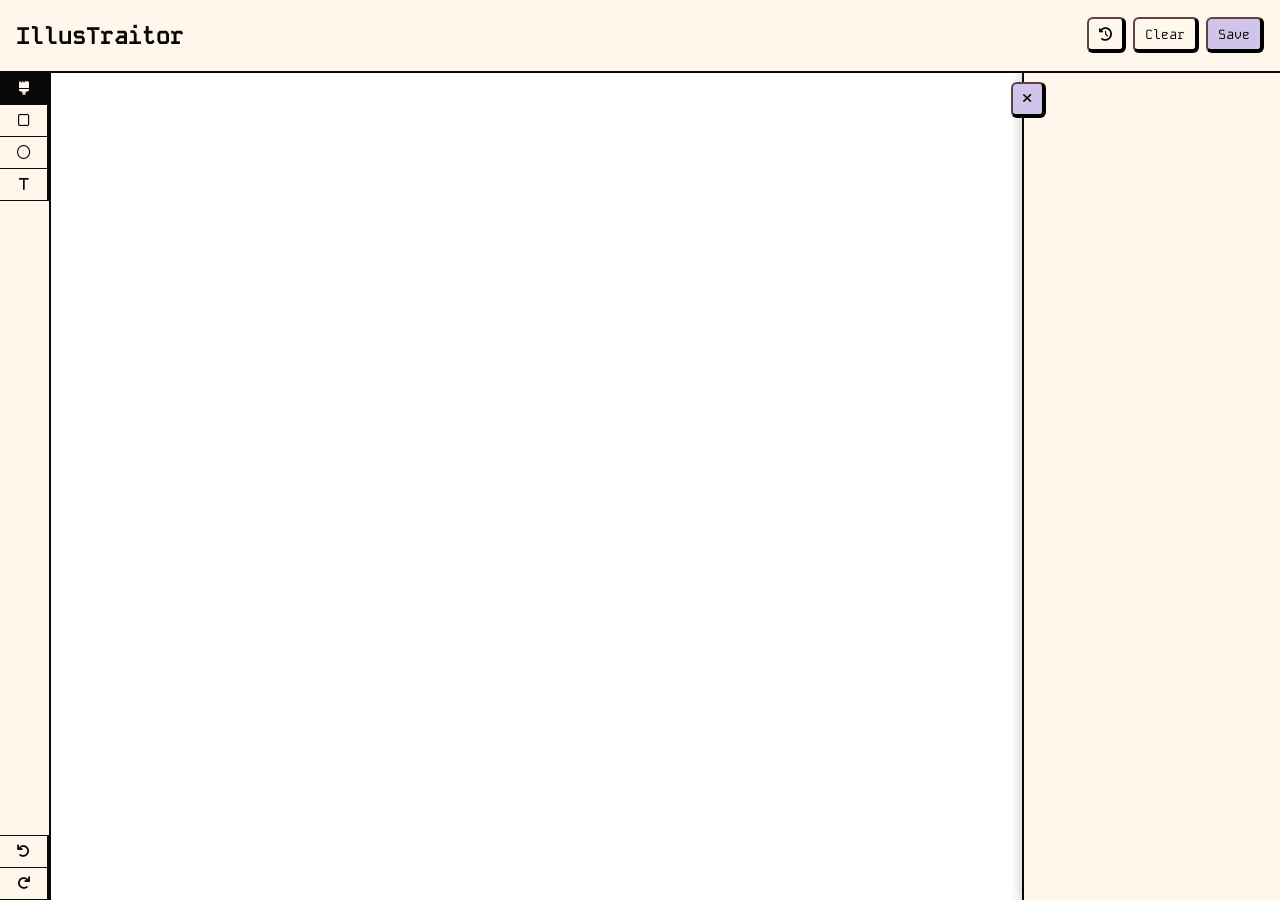
==== index.html @ b662e335 "fix canvas styling issue and import main.js" ====
<!doctype html>
<html lang="en">
  <head>
    <meta charset="UTF-8" />
    <meta name="viewport" content="width=device-width, initial-scale=1.0" />
    <title>IllusTraitor</title>

    <!-- Load Google Fonts -->
    <link rel="preconnect" href="https://fonts.googleapis.com" />
    <link rel="preconnect" href="https://fonts.gstatic.com" crossorigin />
    <link
      href="https://fonts.googleapis.com/css2?family=Kode+Mono:wght@400..700&display=swap"
      rel="stylesheet"
    />

    <!-- Load Font Awesome CDN -->
    <link
      rel="stylesheet"
      href="https://cdnjs.cloudflare.com/ajax/libs/font-awesome/6.0.0-beta3/css/all.min.css"
    />

    <!-- Load Local CSS Files -->
    <link rel="stylesheet" href="styles/base.css" />
    <link rel="stylesheet" href="styles/variables.css" />
    <link rel="stylesheet" href="styles/components.css" />
    <link rel="stylesheet" href="components/header/header.css" />
    <link rel="stylesheet" href="components/toolbar/toolbar.css" />
    <link rel="stylesheet" href="components/sidebar/sidebar.css" />
  </head>
  <body>
    <!-- Header -->
    <header>
      <h2>IllusTraitor</h2>
      <div class="actions">
        <button class="btn">
          <i class="fa-solid fa-clock-rotate-left"></i>
        </button>
        <button class="btn">Clear</button>
        <button class="btn btn-filled">Save</button>
      </div>
    </header>

    <!-- Main Area -->
    <div class="workspace">
      <!-- Left Toolbar -->
      <div class="toolbar">
        <button class="tool active" data-action="brush">
          <i class="fa-solid fa-brush"></i>
        </button>
        <button class="tool" data-action="square">
          <i class="fa-regular fa-square"></i>
        </button>
        <button class="tool" data-action="circle">
          <i class="fa-regular fa-circle"></i>
        </button>
        <button class="tool" data-action="text">
          <i class="fa-solid fa-t"></i>
        </button>
        <div class="spacer"></div>
        <button class="tool" data-action="undo">
          <i class="fa-solid fa-arrow-rotate-left"></i>
        </button>
        <button class="tool" data-action="redo">
          <i class="fa-solid fa-arrow-rotate-right"></i>
        </button>
      </div>

      <!-- Main Canvas -->
      <canvas class="canvas"></canvas>

      <!-- Floating Sidebar -->
      <div class="sidebar active">
        <button class="btn btn-filled" id="close">
          <i class="fa-solid fa-xmark"></i>
        </button>

        <!-- Dynamic Content -->
        <div class="content">
          <!--<div class="option">-->
          <!--<label>Fill:</label>-->
          <!--<input type="checkbox" id="fillToggle" />-->
          <!--</div>-->
          <!--<div class="option">-->
          <!--<label>Outline Color:</label>-->
          <!--<input type="color" id="outlineColor" />-->
          <!--</div>-->
          <!--<div class="option">-->
          <!--<label>Stroke Width: </label>-->
          <!--<input type="range" min="1" max="4" step="1" id="slider" />-->
          <!--<span class="tooltip" id="tooltip">50</span>-->
          <!--</div>-->
        </div>
      </div>
    </div>

    <script src="components/toolbar/toolbar.js"></script>
    <script src="components/sidebar/sidebar.js"></script>
    <script type="module" src="js/main.js"></script>
  </body>
</html>
---- styles/base.css ----
html,
body {
  height: 100vh;
}

body {
  background: var(--background);
  color: var(--on-background);
  font-family: var(--font-stack);
  padding: 0;
  margin: 0;
  display: flex;
  flex-direction: column;
}

.workspace {
  display: flex;
  flex: 1;
  overflow: hidden;
  position: relative;
}

.canvas {
  width: 96vw;
  background: #ffffff;
  flex: 1;
}
---- styles/variables.css ----
:root {
  --background: rgb(255, 246, 236);
  --on-background: rgb(10, 7, 7);
  --font-stack: "Kode Mono", monospace;
  --primary: rgb(209, 196, 233);
  --on-primary: rgb(10, 7, 7);
  --secondary: hsl(203, 32%, 51%);
  --on-secondary: rgb(209, 196, 233);
  --outline: rgb(10, 7, 7);
}
---- styles/components.css ----
.btn {
  background-color: var(--background);
  color: var(--on-background);
  font-family: var(--font-stack);

  /* Border Styling */
  border-radius: 6px;
  border-width: 2px 4px 4px 2px;
  border-color: var(--outline);

  padding: 0 0.8vw;
  height: 4vh;
  cursor: pointer;

  /* Centering the content/icon */
  display: inline-flex;
  align-items: center;
  justify-content: center;

  /* Animation */
  transition: transform 0.1s ease;
}

.btn:hover {
  transform: scale(1.06);
}

.btn:active {
  border-width: 4px 2px 2px 4px;
}

.btn-filled {
  background-color: var(--primary);
  color: var(--on-primary);
  border-color: var(--outline);
}

input {
  border: solid var(--outline);
  border-radius: 3px;
  border-width: 1.5px 2.75px 2.75px 1.5px;
}

input:active {
  border-width: 2.75px 1.5px 1.5px 2.75px;
}

input[type="checkbox"] {
  appearance: none;
  position: relative;
  width: 1em;
  height: 1em;
  padding: 6px;

  /* Taking the box to the text baseline */
  vertical-align: -4px;
}

input[type="checkbox"]::before {
  content: "✔";
  position: absolute;
  right: -1px;
  top: -0.3em;
  visibility: hidden;
}

input[type="checkbox"]:checked::before {
  visibility: visible;
}

input[type="color"] {
  inline-size: 2em; /* Sets the width */
  block-size: 2em; /* Sets the height */
}

input[type="range"] {
  accent-color: var(--secondary);
}
---- components/header/header.css ----
header {
  display: flex;
  align-items: center;
  justify-content: space-between;
  border-bottom: 0.15rem solid;
  padding: 0 1rem 0 1rem;
}

header > .actions {
  display: flex;
  align-items: center;
  gap: 0.5vw;
}
---- components/toolbar/toolbar.css ----
.toolbar {
  display: flex;
  flex-direction: column;
  width: 4vw;
  border: none;
  border-right: 2px solid var(--outline);
}

.tool {
  --foreground: var(--on-background);

  background-color: var(--background);
  color: var(--on-background);
  border: solid var(--outline);
  border-width: 0 2px 1px 0;
  padding: 8px 8px;
  cursor: pointer;

  /* Animation */
  transition: transform 0.2s ease;
}

.tool:hover {
  transform: scale(1.05);
  border-width: 1px 3px 2px 0;
}

.tool:active {
  border-width: 3px 2px 1px 3px;
}

.tool.active {
  --foreground: var(--background);

  background-color: var(--on-background);
  color: var(--background);
}

.spacer {
  flex-grow: 1;
  border-bottom: 1px solid var(--outline);
}
---- components/sidebar/sidebar.css ----
.sidebar {
  position: absolute;
  right: 0;
  height: 100%;
  width: 20vw;

  border: none;
  border-left: 2px solid var(--outline);
  box-shadow: -2px 0 10px rgba(0, 0, 0, 0.2);

  background: var(--background);

  opacity: 0;
  transform: translateX(100%);
  pointer-events: none;
  transition: all 0.3s ease;
}

.sidebar.active {
  transform: translateX(0);
  opacity: 1;
  pointer-events: auto;
}

.sidebar #close {
  position: relative;
  right: 1vw;
  top: 1vh;
}

.sidebar .content {
  margin: 2vh 1vw;
  display: flex;
  flex-direction: column;
  gap: 1rem;
}

.option {
  display: inline-flex;
  justify-content: start;
  gap: 0.5em;
}

.tooltip {
  position: relative;
  background: var(--primary);
  color: var(--on-primary);
  padding: 4px 8px;
  font-size: 0.8em;
  border-radius: 4px;
}
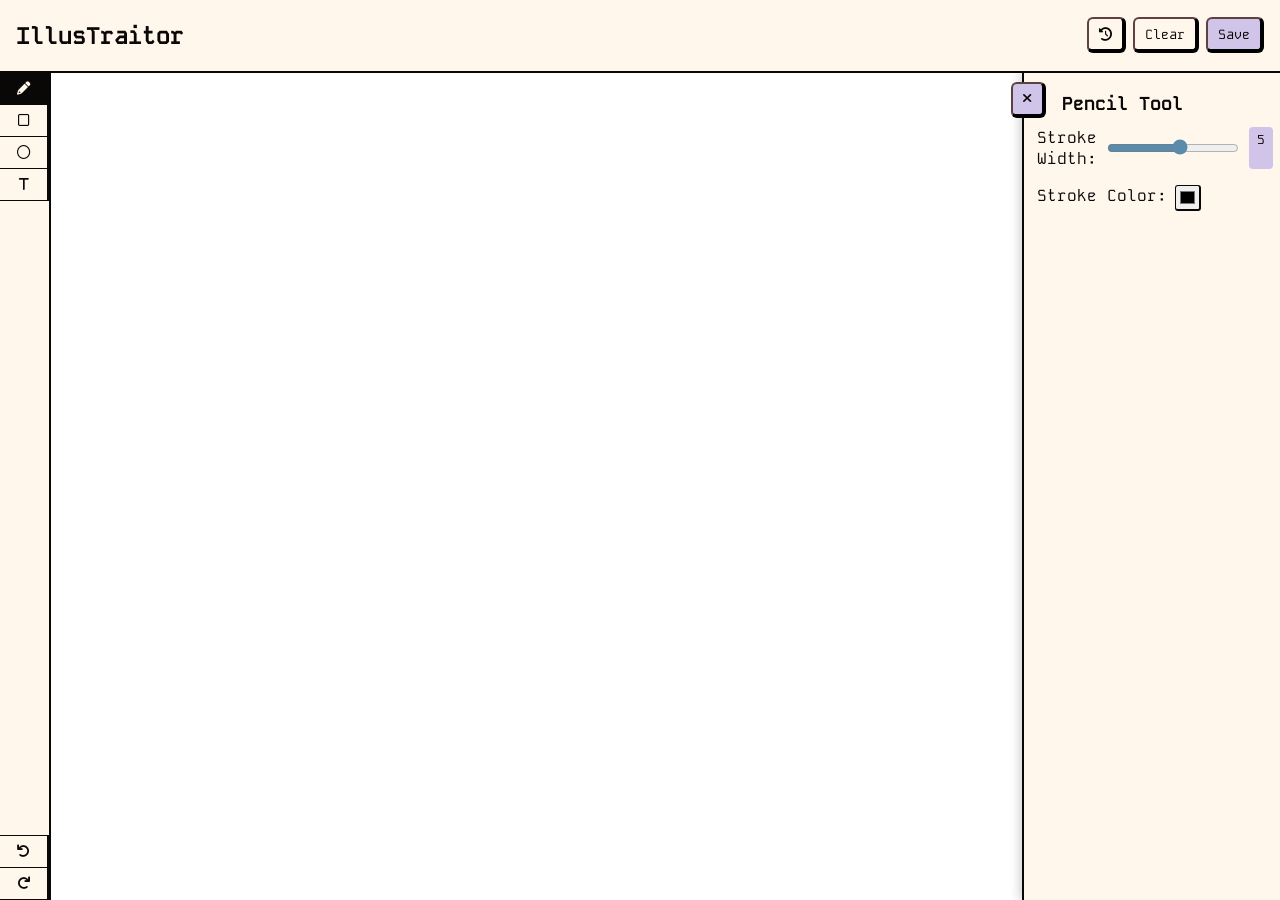
==== commit 0404d81d: "centralise event registration and handling" ====
--- a/index.html
+++ b/index.html
@@ -44,8 +44,8 @@
     <div class="workspace">
       <!-- Left Toolbar -->
       <div class="toolbar">
-        <button class="tool active" data-action="brush">
-          <i class="fa-solid fa-brush"></i>
+        <button class="tool active" data-action="pencil">
+          <i class="fa-solid fa-pencil"></i>
         </button>
         <button class="tool" data-action="square">
           <i class="fa-regular fa-square"></i>
@@ -93,7 +93,6 @@
       </div>
     </div>
 
-    <script src="components/toolbar/toolbar.js"></script>
     <script src="components/sidebar/sidebar.js"></script>
     <script type="module" src="js/main.js"></script>
   </body>
--- a/components/sidebar/sidebar.css
+++ b/components/sidebar/sidebar.css
@@ -35,6 +35,12 @@
   gap: 1rem;
 }
 
+.sidebar .content h3 {
+  position: absolute;
+  top: 0;
+  left: 3vw;
+}
+
 .option {
   display: inline-flex;
   justify-content: start;
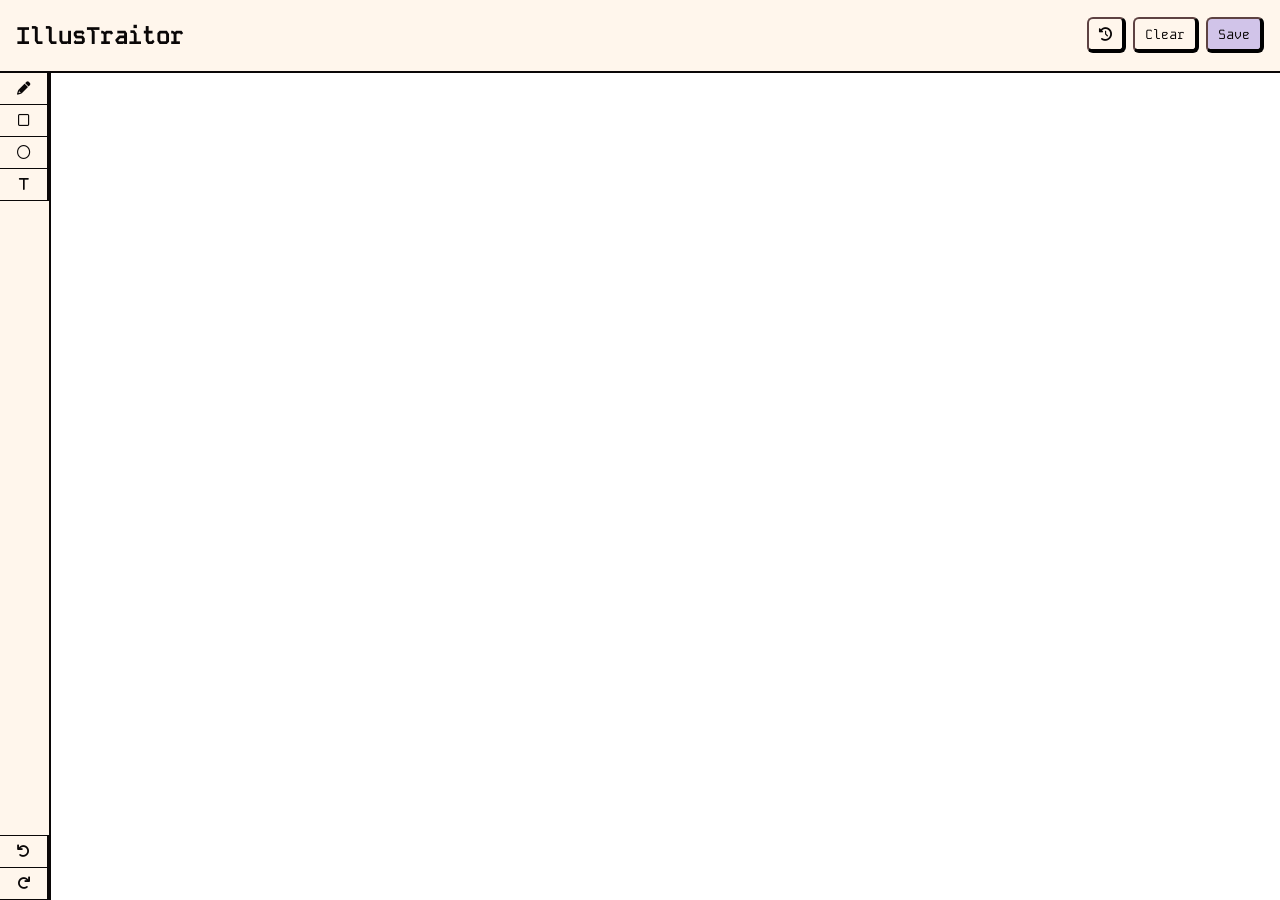
==== commit 0bcf26f9: "Merge pull request #4 from AdityaTaggar05/tools Add functionality of tools and state management" ====
--- a/index.html
+++ b/index.html
@@ -35,7 +35,7 @@
         <button class="btn">
           <i class="fa-solid fa-clock-rotate-left"></i>
         </button>
-        <button class="btn">Clear</button>
+        <button class="btn" id="clear-btn">Clear</button>
         <button class="btn btn-filled">Save</button>
       </div>
     </header>
@@ -44,10 +44,10 @@
     <div class="workspace">
       <!-- Left Toolbar -->
       <div class="toolbar">
-        <button class="tool active" data-action="pencil">
+        <button class="tool" data-action="pencil">
           <i class="fa-solid fa-pencil"></i>
         </button>
-        <button class="tool" data-action="square">
+        <button class="tool" data-action="rectangle">
           <i class="fa-regular fa-square"></i>
         </button>
         <button class="tool" data-action="circle">
@@ -69,27 +69,13 @@
       <canvas class="canvas"></canvas>
 
       <!-- Floating Sidebar -->
-      <div class="sidebar active">
+      <div class="sidebar">
         <button class="btn btn-filled" id="close">
           <i class="fa-solid fa-xmark"></i>
         </button>
 
         <!-- Dynamic Content -->
-        <div class="content">
-          <!--<div class="option">-->
-          <!--<label>Fill:</label>-->
-          <!--<input type="checkbox" id="fillToggle" />-->
-          <!--</div>-->
-          <!--<div class="option">-->
-          <!--<label>Outline Color:</label>-->
-          <!--<input type="color" id="outlineColor" />-->
-          <!--</div>-->
-          <!--<div class="option">-->
-          <!--<label>Stroke Width: </label>-->
-          <!--<input type="range" min="1" max="4" step="1" id="slider" />-->
-          <!--<span class="tooltip" id="tooltip">50</span>-->
-          <!--</div>-->
-        </div>
+        <div class="content"></div>
       </div>
     </div>
 
--- a/components/sidebar/sidebar.css
+++ b/components/sidebar/sidebar.css
@@ -54,4 +54,5 @@
   padding: 4px 8px;
   font-size: 0.8em;
   border-radius: 4px;
+  border: 1.5px solid var(--outline);
 }
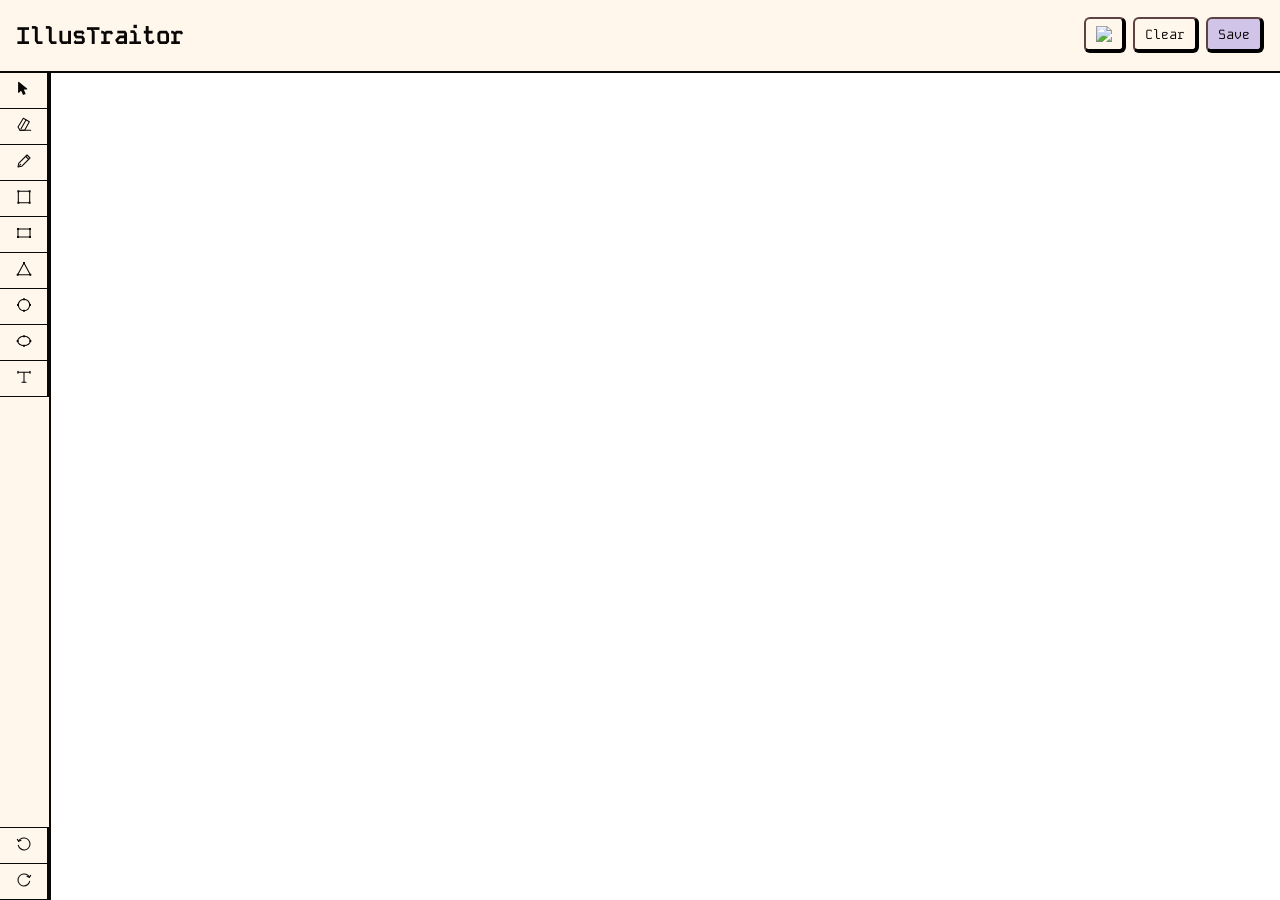
==== commit 673ffb5f: "[ui] add svg and buttons for all upcoming tools" ====
--- a/index.html
+++ b/index.html
@@ -11,12 +11,6 @@
     <link
       href="https://fonts.googleapis.com/css2?family=Kode+Mono:wght@400..700&display=swap"
       rel="stylesheet"
-    />
-
-    <!-- Load Font Awesome CDN -->
-    <link
-      rel="stylesheet"
-      href="https://cdnjs.cloudflare.com/ajax/libs/font-awesome/6.0.0-beta3/css/all.min.css"
     />
 
     <!-- Load Local CSS Files -->
@@ -33,7 +27,12 @@
       <h2>IllusTraitor</h2>
       <div class="actions">
         <button class="btn">
-          <i class="fa-solid fa-clock-rotate-left"></i>
+          <img
+            src="./assets/history.svg"
+            alt="History"
+            width="16"
+            height="16"
+          />
         </button>
         <button class="btn" id="clear-btn">Clear</button>
         <button class="btn btn-filled">Save</button>
@@ -44,24 +43,382 @@
     <div class="workspace">
       <!-- Left Toolbar -->
       <div class="toolbar">
+        <!-- Select Tool -->
+        <button class="tool" data-action="select">
+          <svg
+            xmlns="http://www.w3.org/2000/svg"
+            width="16"
+            height="16"
+            viewBox="0 0 24 24"
+            fill="none"
+            stroke="currentColor"
+            stroke-width="1.6"
+            stroke-linecap="round"
+            stroke-linejoin="round"
+          >
+            <path
+              d="M4 2L4 17L8 13L11 20L13.5 19L10.5 12L16 12Z"
+              fill="currentColor"
+              stroke="none"
+            />
+            <path d="M4 2L4 17L8 13L11 20L13.5 19L10.5 12L16 12Z" />
+          </svg>
+        </button>
+
+        <!-- Eraser Tool -->
+        <button class="tool" data-action="eraser">
+          <svg
+            xmlns="http://www.w3.org/2000/svg"
+            width="16"
+            height="16"
+            viewBox="0 0 24 24"
+            fill="none"
+            stroke="currentColor"
+            stroke-width="1.6"
+            stroke-linecap="round"
+            stroke-linejoin="round"
+          >
+            <path d="M20 7L13 20H6L3 15L11 2Z" />
+            <line x1="7.5" y1="17.5" x2="15" y2="4.5" />
+            <line x1="6" y1="20" x2="22" y2="20" />
+          </svg>
+        </button>
+
+        <!-- Pencil Tool -->
         <button class="tool" data-action="pencil">
-          <i class="fa-solid fa-pencil"></i>
-        </button>
+          <svg
+            xmlns="http://www.w3.org/2000/svg"
+            width="16"
+            height="16"
+            viewBox="0 0 24 24"
+            fill="none"
+            stroke="currentColor"
+            stroke-width="1.6"
+            stroke-linecap="round"
+            stroke-linejoin="round"
+          >
+            <path d="M16.5 3L21 7.5L8.5 20L3 21L4 15.5Z" />
+            <line x1="14.5" y1="5" x2="19" y2="9.5" />
+            <line x1="5.5" y1="18.5" x2="7" y2="17" />
+          </svg>
+        </button>
+
+        <!-- Square Tool -->
+        <button class="tool" data-action="square">
+          <svg
+            xmlns="http://www.w3.org/2000/svg"
+            width="16"
+            height="16"
+            viewBox="0 0 24 24"
+            fill="none"
+            stroke="currentColor"
+            stroke-width="1.6"
+            stroke-linecap="round"
+            stroke-linejoin="round"
+          >
+            <rect x="3.5" y="3.5" width="17" height="17" rx="1" />
+            <rect
+              x="2"
+              y="2"
+              width="3"
+              height="3"
+              rx="0.5"
+              fill="currentColor"
+              stroke="none"
+            />
+            <rect
+              x="19"
+              y="2"
+              width="3"
+              height="3"
+              rx="0.5"
+              fill="currentColor"
+              stroke="none"
+            />
+            <rect
+              x="2"
+              y="19"
+              width="3"
+              height="3"
+              rx="0.5"
+              fill="currentColor"
+              stroke="none"
+            />
+            <rect
+              x="19"
+              y="19"
+              width="3"
+              height="3"
+              rx="0.5"
+              fill="currentColor"
+              stroke="none"
+            />
+          </svg>
+        </button>
+
+        <!-- Rectangle Tool -->
         <button class="tool" data-action="rectangle">
-          <i class="fa-regular fa-square"></i>
-        </button>
+          <svg
+            xmlns="http://www.w3.org/2000/svg"
+            width="16"
+            height="16"
+            viewBox="0 0 24 24"
+            fill="none"
+            stroke="currentColor"
+            stroke-width="1.6"
+            stroke-linecap="round"
+            stroke-linejoin="round"
+          >
+            <rect x="3" y="6" width="18" height="12" rx="1" />
+            <rect
+              x="1.5"
+              y="4.5"
+              width="3"
+              height="3"
+              rx="0.5"
+              fill="currentColor"
+              stroke="none"
+            />
+            <rect
+              x="19.5"
+              y="4.5"
+              width="3"
+              height="3"
+              rx="0.5"
+              fill="currentColor"
+              stroke="none"
+            />
+            <rect
+              x="1.5"
+              y="16.5"
+              width="3"
+              height="3"
+              rx="0.5"
+              fill="currentColor"
+              stroke="none"
+            />
+            <rect
+              x="19.5"
+              y="16.5"
+              width="3"
+              height="3"
+              rx="0.5"
+              fill="currentColor"
+              stroke="none"
+            />
+          </svg>
+        </button>
+
+        <!-- Triangle Tool -->
+        <button class="tool" data-action="triangle">
+          <svg
+            xmlns="http://www.w3.org/2000/svg"
+            width="16"
+            height="16"
+            viewBox="0 0 24 24"
+            fill="none"
+            stroke="currentColor"
+            stroke-width="1.6"
+            stroke-linecap="round"
+            stroke-linejoin="round"
+          >
+            <polygon points="12,3 21.5,20.5 2.5,20.5" />
+            <rect
+              x="10.5"
+              y="1.5"
+              width="3"
+              height="3"
+              rx="0.5"
+              fill="currentColor"
+              stroke="none"
+            />
+            <rect
+              x="20"
+              y="19"
+              width="3"
+              height="3"
+              rx="0.5"
+              fill="currentColor"
+              stroke="none"
+            />
+            <rect
+              x="1"
+              y="19"
+              width="3"
+              height="3"
+              rx="0.5"
+              fill="currentColor"
+              stroke="none"
+            />
+          </svg>
+        </button>
+
+        <!-- Circle Tool -->
         <button class="tool" data-action="circle">
-          <i class="fa-regular fa-circle"></i>
-        </button>
+          <svg
+            xmlns="http://www.w3.org/2000/svg"
+            width="16"
+            height="16"
+            viewBox="0 0 24 24"
+            fill="none"
+            stroke="currentColor"
+            stroke-width="1.6"
+            stroke-linecap="round"
+            stroke-linejoin="round"
+          >
+            <circle cx="12" cy="12" r="8.5" />
+            <rect
+              x="10.5"
+              y="2"
+              width="3"
+              height="3"
+              rx="0.5"
+              fill="currentColor"
+              stroke="none"
+            />
+            <rect
+              x="10.5"
+              y="19"
+              width="3"
+              height="3"
+              rx="0.5"
+              fill="currentColor"
+              stroke="none"
+            />
+            <rect
+              x="1.5"
+              y="10.5"
+              width="3"
+              height="3"
+              rx="0.5"
+              fill="currentColor"
+              stroke="none"
+            />
+            <rect
+              x="19.5"
+              y="10.5"
+              width="3"
+              height="3"
+              rx="0.5"
+              fill="currentColor"
+              stroke="none"
+            />
+          </svg>
+        </button>
+
+        <!-- Ellipse Tool -->
+        <button class="tool" data-action="ellipse">
+          <svg
+            xmlns="http://www.w3.org/2000/svg"
+            width="16"
+            height="16"
+            viewBox="0 0 24 24"
+            fill="none"
+            stroke="currentColor"
+            stroke-width="1.6"
+            stroke-linecap="round"
+            stroke-linejoin="round"
+          >
+            <ellipse cx="12" cy="12" rx="9.5" ry="7" />
+            <rect
+              x="10.5"
+              y="3.5"
+              width="3"
+              height="3"
+              rx="0.5"
+              fill="currentColor"
+              stroke="none"
+            />
+            <rect
+              x="10.5"
+              y="17.5"
+              width="3"
+              height="3"
+              rx="0.5"
+              fill="currentColor"
+              stroke="none"
+            />
+            <rect
+              x="1"
+              y="10.5"
+              width="3"
+              height="3"
+              rx="0.5"
+              fill="currentColor"
+              stroke="none"
+            />
+            <rect
+              x="20"
+              y="10.5"
+              width="3"
+              height="3"
+              rx="0.5"
+              fill="currentColor"
+              stroke="none"
+            />
+          </svg>
+        </button>
+
+        <!-- Text Tool -->
         <button class="tool" data-action="text">
-          <i class="fa-solid fa-t"></i>
+          <svg
+            xmlns="http://www.w3.org/2000/svg"
+            width="16"
+            height="16"
+            viewBox="0 0 24 24"
+            fill="none"
+            stroke="currentColor"
+            stroke-width="1.6"
+            stroke-linecap="round"
+            stroke-linejoin="round"
+          >
+            <line x1="3" y1="5" x2="21" y2="5" />
+            <line x1="3" y1="3.5" x2="3" y2="6.5" />
+            <line x1="21" y1="3.5" x2="21" y2="6.5" />
+            <line x1="12" y1="5" x2="12" y2="20" />
+            <line x1="9" y1="20" x2="15" y2="20" />
+          </svg>
         </button>
         <div class="spacer"></div>
+
+        <!-- Undo -->
         <button class="tool" data-action="undo">
-          <i class="fa-solid fa-arrow-rotate-left"></i>
-        </button>
+          <svg
+            xmlns="http://www.w3.org/2000/svg"
+            width="16"
+            height="16"
+            viewBox="0 0 24 24"
+            fill="none"
+            stroke="currentColor"
+            stroke-width="1.6"
+            stroke-linecap="round"
+            stroke-linejoin="round"
+          >
+            <path
+              d="M4 8C5.5 4.5 9 2.5 13 3C17.5 3.5 21 7.5 21 12C21 16.5 17.5 20.5 13 21C8.5 21.5 4.5 18 3.5 14"
+            />
+            <polyline points="2,5 4,8 7.5,6.5" />
+          </svg>
+        </button>
+
+        <!-- Redo -->
         <button class="tool" data-action="redo">
-          <i class="fa-solid fa-arrow-rotate-right"></i>
+          <svg
+            xmlns="http://www.w3.org/2000/svg"
+            width="16"
+            height="16"
+            viewBox="0 0 24 24"
+            fill="none"
+            stroke="currentColor"
+            stroke-width="1.6"
+            stroke-linecap="round"
+            stroke-linejoin="round"
+          >
+            <path
+              d="M20 8C18.5 4.5 15 2.5 11 3C6.5 3.5 3 7.5 3 12C3 16.5 6.5 20.5 11 21C15.5 21.5 19.5 18 20.5 14"
+            />
+            <polyline points="22,5 20,8 16.5,6.5" />
+          </svg>
         </button>
       </div>
 
@@ -71,7 +428,20 @@
       <!-- Floating Sidebar -->
       <div class="sidebar">
         <button class="btn btn-filled" id="close">
-          <i class="fa-solid fa-xmark"></i>
+          <svg
+            xmlns="http://www.w3.org/2000/svg"
+            width="16"
+            height="16"
+            viewBox="0 0 24 24"
+            fill="none"
+            stroke="currentColor"
+            stroke-width="1.6"
+            stroke-linecap="round"
+            stroke-linejoin="round"
+          >
+            <line x1="5" y1="5" x2="19" y2="19" />
+            <line x1="19" y1="5" x2="5" y2="19" />
+          </svg>
         </button>
 
         <!-- Dynamic Content -->
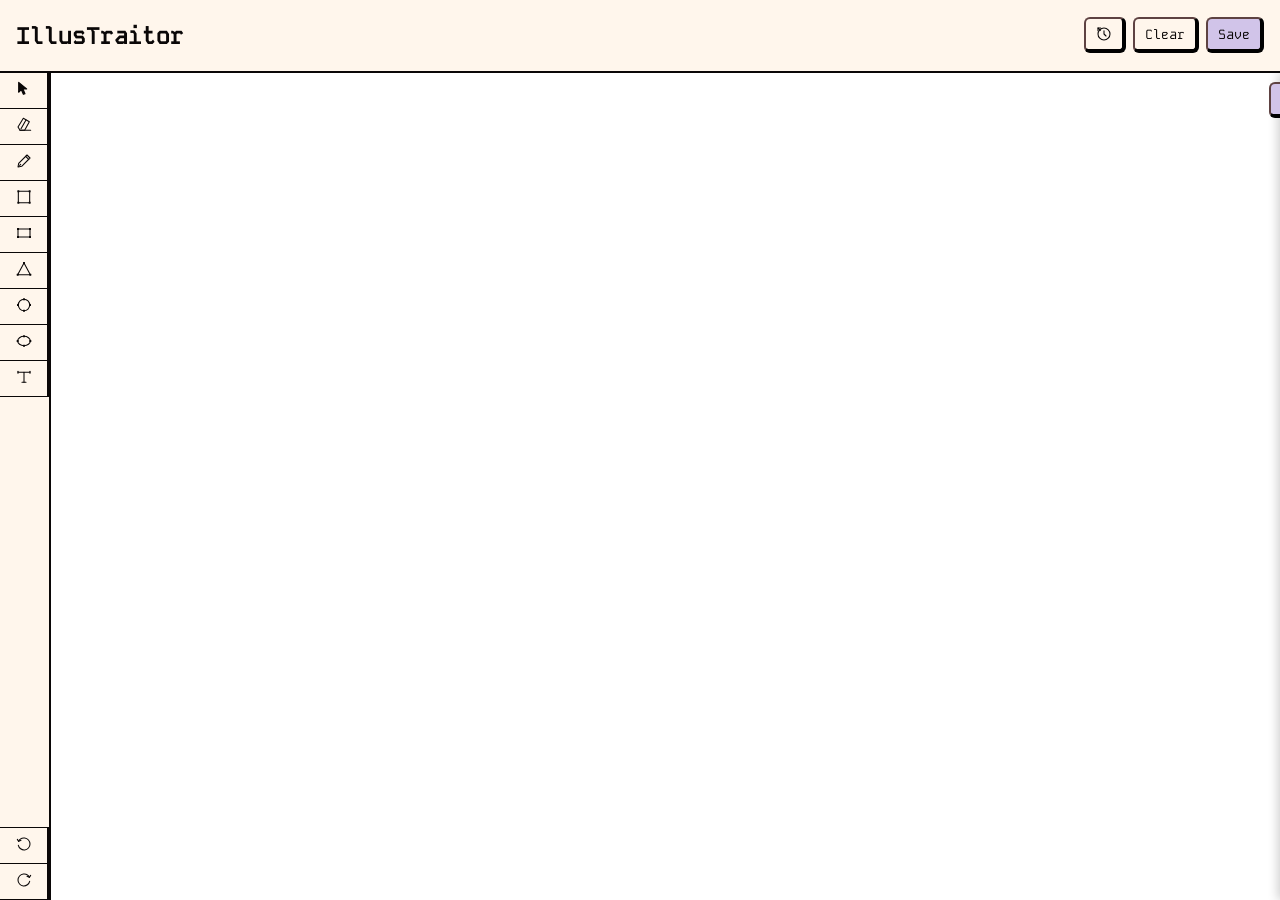
==== commit 8ef6165f: "[ui] update svg and change close sidebar button to toggle sidebar button" ====
--- a/index.html
+++ b/index.html
@@ -27,12 +27,22 @@
       <h2>IllusTraitor</h2>
       <div class="actions">
         <button class="btn">
-          <img
-            src="./assets/history.svg"
-            alt="History"
-            width="16"
-            height="16"
-          />
+          <svg
+            xmlns="http://www.w3.org/2000/svg"
+            viewBox="0 0 24 24"
+            height="16"
+            width="16"
+            fill="none"
+            stroke="currentColor"
+            stroke-width="1.6"
+            stroke-linecap="round"
+            stroke-linejoin="round"
+          >
+            <circle cx="12" cy="12" r="9" />
+            <polyline points="12,7 12,12 15,15" />
+            <polyline points="3,3 6.5,6.5" />
+            <polyline points="3,7 3,3 7,3" />
+          </svg>
         </button>
         <button class="btn" id="clear-btn">Clear</button>
         <button class="btn btn-filled">Save</button>
@@ -430,17 +440,17 @@
         <button class="btn btn-filled" id="close">
           <svg
             xmlns="http://www.w3.org/2000/svg"
-            width="16"
-            height="16"
-            viewBox="0 0 24 24"
-            fill="none"
-            stroke="currentColor"
-            stroke-width="1.6"
-            stroke-linecap="round"
-            stroke-linejoin="round"
-          >
-            <line x1="5" y1="5" x2="19" y2="19" />
-            <line x1="19" y1="5" x2="5" y2="19" />
+            viewBox="0 0 24 24"
+            height="16"
+            width="16"
+            fill="none"
+            stroke="currentColor"
+            stroke-width="1.6"
+            stroke-linecap="round"
+          >
+            <line x1="3" y1="6" x2="21" y2="6" />
+            <line x1="3" y1="12" x2="21" y2="12" />
+            <line x1="3" y1="18" x2="21" y2="18" />
           </svg>
         </button>
 
--- a/components/sidebar/sidebar.css
+++ b/components/sidebar/sidebar.css
@@ -10,15 +10,12 @@
 
   background: var(--background);
 
-  opacity: 0;
   transform: translateX(100%);
-  pointer-events: none;
-  transition: all 0.3s ease;
+  transition: transform 0.3s ease;
 }
 
 .sidebar.active {
   transform: translateX(0);
-  opacity: 1;
   pointer-events: auto;
 }
 
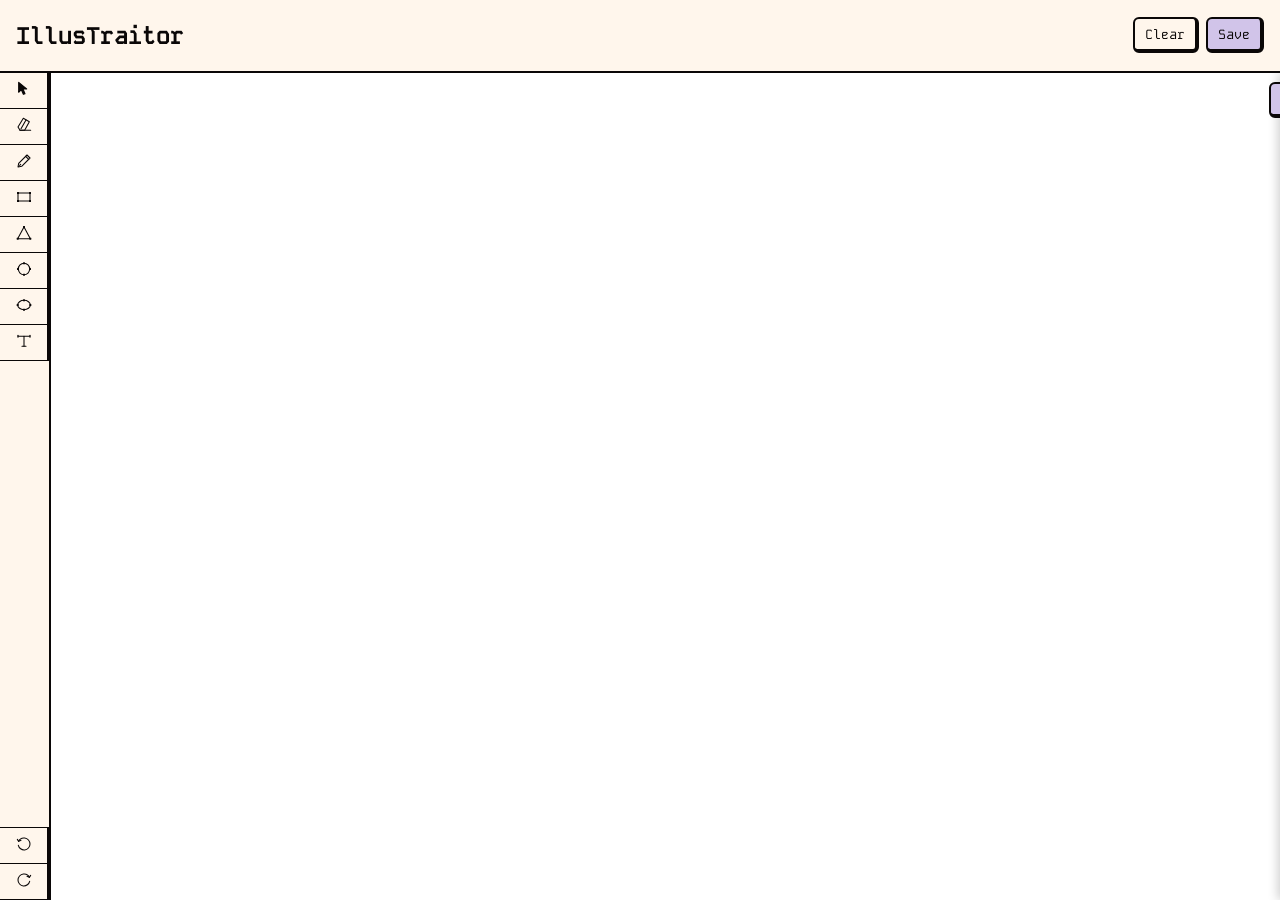
==== commit 272cd53e: "Merge pull request #8 from AdityaTaggar05/tools Add selection tool and saving of canvas as image" ====
--- a/index.html
+++ b/index.html
@@ -26,26 +26,8 @@
     <header>
       <h2>IllusTraitor</h2>
       <div class="actions">
-        <button class="btn">
-          <svg
-            xmlns="http://www.w3.org/2000/svg"
-            viewBox="0 0 24 24"
-            height="16"
-            width="16"
-            fill="none"
-            stroke="currentColor"
-            stroke-width="1.6"
-            stroke-linecap="round"
-            stroke-linejoin="round"
-          >
-            <circle cx="12" cy="12" r="9" />
-            <polyline points="12,7 12,12 15,15" />
-            <polyline points="3,3 6.5,6.5" />
-            <polyline points="3,7 3,3 7,3" />
-          </svg>
-        </button>
         <button class="btn" id="clear-btn">Clear</button>
-        <button class="btn btn-filled">Save</button>
+        <button class="btn btn-filled" id="save-btn">Save</button>
       </div>
     </header>
 
@@ -113,59 +95,6 @@
           </svg>
         </button>
 
-        <!-- Square Tool -->
-        <button class="tool" data-action="square">
-          <svg
-            xmlns="http://www.w3.org/2000/svg"
-            width="16"
-            height="16"
-            viewBox="0 0 24 24"
-            fill="none"
-            stroke="currentColor"
-            stroke-width="1.6"
-            stroke-linecap="round"
-            stroke-linejoin="round"
-          >
-            <rect x="3.5" y="3.5" width="17" height="17" rx="1" />
-            <rect
-              x="2"
-              y="2"
-              width="3"
-              height="3"
-              rx="0.5"
-              fill="currentColor"
-              stroke="none"
-            />
-            <rect
-              x="19"
-              y="2"
-              width="3"
-              height="3"
-              rx="0.5"
-              fill="currentColor"
-              stroke="none"
-            />
-            <rect
-              x="2"
-              y="19"
-              width="3"
-              height="3"
-              rx="0.5"
-              fill="currentColor"
-              stroke="none"
-            />
-            <rect
-              x="19"
-              y="19"
-              width="3"
-              height="3"
-              rx="0.5"
-              fill="currentColor"
-              stroke="none"
-            />
-          </svg>
-        </button>
-
         <!-- Rectangle Tool -->
         <button class="tool" data-action="rectangle">
           <svg
@@ -456,6 +385,52 @@
 
         <!-- Dynamic Content -->
         <div class="content"></div>
+
+        <!-- Theme Toggle -->
+        <div class="theme-toggle">
+          <span class="theme-mode active">
+            <svg
+              xmlns="http://www.w3.org/2000/svg"
+              width="16"
+              height="16"
+              viewBox="0 0 24 24"
+              fill="none"
+              stroke="currentColor"
+              stroke-linecap="round"
+              stroke-linejoin="round"
+            >
+              <path
+                d="M21 12.8A9 9 0 1 1 11.2 3a7 7 0 0 0 9.8 9.8Z"
+                fill="currentColor"
+                stroke="currentColor"
+                stroke-width="1.2"
+              />
+            </svg>
+          </span>
+          <span class="theme-mode">
+            <svg
+              xmlns="http://www.w3.org/2000/svg"
+              width="16"
+              height="16"
+              viewBox="0 0 24 24"
+              fill="none"
+              stroke="currentColor"
+              stroke-width="1.6"
+              stroke-linecap="round"
+              stroke-linejoin="round"
+            >
+              <circle cx="12" cy="12" r="4.5" />
+              <line x1="12" y1="2" x2="12" y2="4.5" />
+              <line x1="12" y1="19.5" x2="12" y2="22" />
+              <line x1="2" y1="12" x2="4.5" y2="12" />
+              <line x1="19.5" y1="12" x2="22" y2="12" />
+              <line x1="5.1" y1="5.1" x2="6.9" y2="6.9" />
+              <line x1="17.1" y1="17.1" x2="18.9" y2="18.9" />
+              <line x1="18.9" y1="5.1" x2="17.1" y2="6.9" />
+              <line x1="6.9" y1="17.1" x2="5.1" y2="18.9" />
+            </svg>
+          </span>
+        </div>
       </div>
     </div>
 
--- a/styles/base.css
+++ b/styles/base.css
@@ -11,6 +11,7 @@
   margin: 0;
   display: flex;
   flex-direction: column;
+  transition: background-color 0.4s ease;
 }
 
 .workspace {
--- a/styles/variables.css
+++ b/styles/variables.css
@@ -8,3 +8,14 @@
   --on-secondary: rgb(209, 196, 233);
   --outline: rgb(10, 7, 7);
 }
+
+[data-theme="dark"] {
+  --background: rgb(32, 26, 42);
+  --on-background: rgb(237, 228, 255);
+  --font-stack: "Kode Mono", monospace;
+  --primary: rgb(98, 80, 130);
+  --on-primary: rgb(237, 228, 255);
+  --secondary: hsl(230, 32%, 58%);
+  --on-secondary: rgb(178, 210, 224);
+  --outline: rgb(72, 62, 88);
+}
--- a/styles/components.css
+++ b/styles/components.css
@@ -6,7 +6,9 @@
   /* Border Styling */
   border-radius: 6px;
   border-width: 2px 4px 4px 2px;
+  border-style: solid;
   border-color: var(--outline);
+  box-shadow: none;
 
   padding: 0 0.8vw;
   height: 4vh;
--- a/components/header/header.css
+++ b/components/header/header.css
@@ -2,7 +2,7 @@
   display: flex;
   align-items: center;
   justify-content: space-between;
-  border-bottom: 0.15rem solid;
+  border-bottom: 0.15rem solid var(--outline);
   padding: 0 1rem 0 1rem;
 }
 
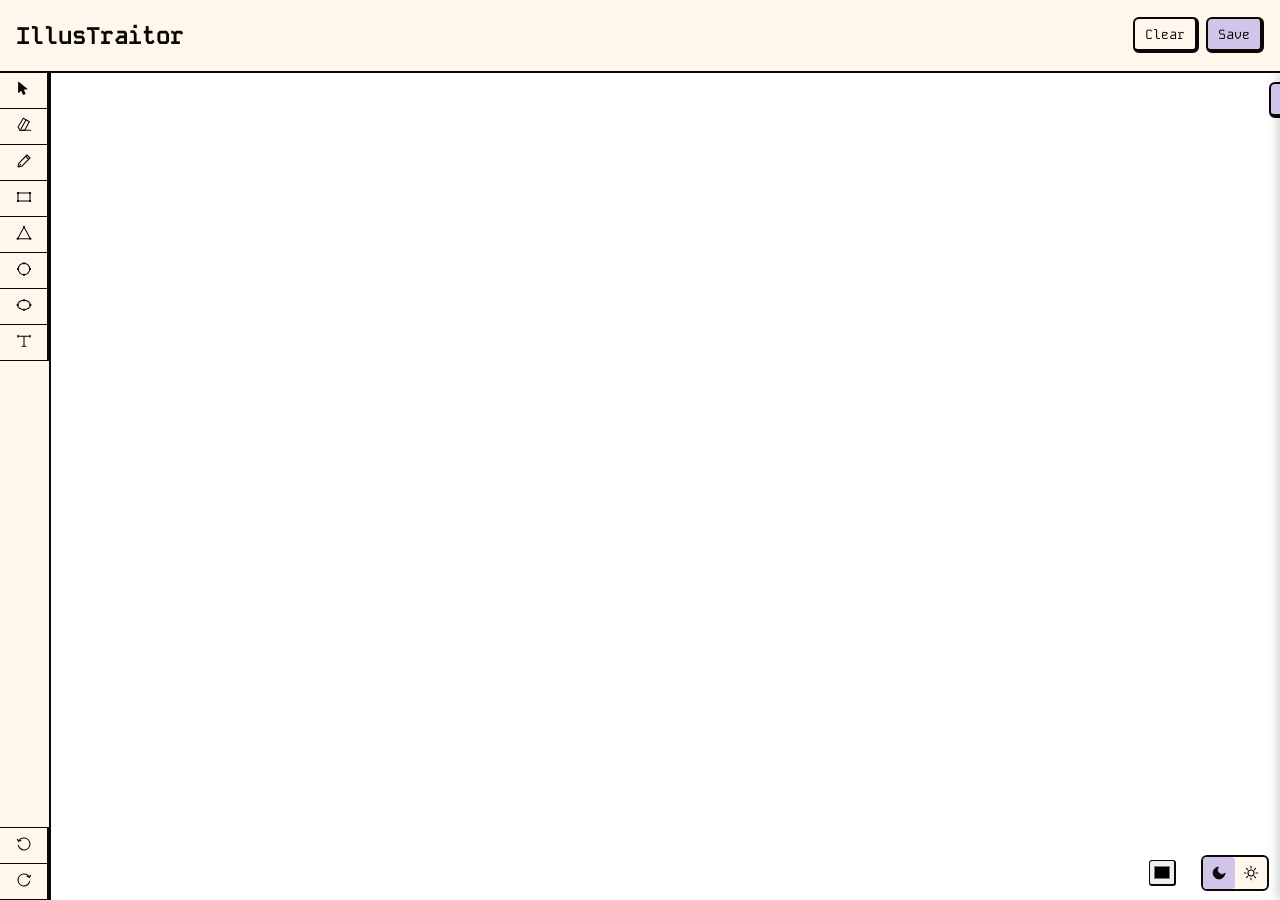
==== commit 03dfefd2: "add ability to change the canvas color" ====
--- a/index.html
+++ b/index.html
@@ -386,50 +386,56 @@
         <!-- Dynamic Content -->
         <div class="content"></div>
 
-        <!-- Theme Toggle -->
-        <div class="theme-toggle">
-          <span class="theme-mode active">
-            <svg
-              xmlns="http://www.w3.org/2000/svg"
-              width="16"
-              height="16"
-              viewBox="0 0 24 24"
-              fill="none"
-              stroke="currentColor"
-              stroke-linecap="round"
-              stroke-linejoin="round"
-            >
-              <path
-                d="M21 12.8A9 9 0 1 1 11.2 3a7 7 0 0 0 9.8 9.8Z"
-                fill="currentColor"
+        <!-- Floating Actions -->
+        <div class="floating-actions">
+          <!-- Canvas Color Picker -->
+          <input type="color" id="canvas-color" />
+
+          <!-- Theme Toggle -->
+          <div class="theme-toggle">
+            <span class="theme-mode active">
+              <svg
+                xmlns="http://www.w3.org/2000/svg"
+                width="16"
+                height="16"
+                viewBox="0 0 24 24"
+                fill="none"
                 stroke="currentColor"
-                stroke-width="1.2"
-              />
-            </svg>
-          </span>
-          <span class="theme-mode">
-            <svg
-              xmlns="http://www.w3.org/2000/svg"
-              width="16"
-              height="16"
-              viewBox="0 0 24 24"
-              fill="none"
-              stroke="currentColor"
-              stroke-width="1.6"
-              stroke-linecap="round"
-              stroke-linejoin="round"
-            >
-              <circle cx="12" cy="12" r="4.5" />
-              <line x1="12" y1="2" x2="12" y2="4.5" />
-              <line x1="12" y1="19.5" x2="12" y2="22" />
-              <line x1="2" y1="12" x2="4.5" y2="12" />
-              <line x1="19.5" y1="12" x2="22" y2="12" />
-              <line x1="5.1" y1="5.1" x2="6.9" y2="6.9" />
-              <line x1="17.1" y1="17.1" x2="18.9" y2="18.9" />
-              <line x1="18.9" y1="5.1" x2="17.1" y2="6.9" />
-              <line x1="6.9" y1="17.1" x2="5.1" y2="18.9" />
-            </svg>
-          </span>
+                stroke-linecap="round"
+                stroke-linejoin="round"
+              >
+                <path
+                  d="M21 12.8A9 9 0 1 1 11.2 3a7 7 0 0 0 9.8 9.8Z"
+                  fill="currentColor"
+                  stroke="currentColor"
+                  stroke-width="1.2"
+                />
+              </svg>
+            </span>
+            <span class="theme-mode">
+              <svg
+                xmlns="http://www.w3.org/2000/svg"
+                width="16"
+                height="16"
+                viewBox="0 0 24 24"
+                fill="none"
+                stroke="currentColor"
+                stroke-width="1.6"
+                stroke-linecap="round"
+                stroke-linejoin="round"
+              >
+                <circle cx="12" cy="12" r="4.5" />
+                <line x1="12" y1="2" x2="12" y2="4.5" />
+                <line x1="12" y1="19.5" x2="12" y2="22" />
+                <line x1="2" y1="12" x2="4.5" y2="12" />
+                <line x1="19.5" y1="12" x2="22" y2="12" />
+                <line x1="5.1" y1="5.1" x2="6.9" y2="6.9" />
+                <line x1="17.1" y1="17.1" x2="18.9" y2="18.9" />
+                <line x1="18.9" y1="5.1" x2="17.1" y2="6.9" />
+                <line x1="6.9" y1="17.1" x2="5.1" y2="18.9" />
+              </svg>
+            </span>
+          </div>
         </div>
       </div>
     </div>
--- a/styles/base.css
+++ b/styles/base.css
@@ -11,7 +11,7 @@
   margin: 0;
   display: flex;
   flex-direction: column;
-  transition: background-color 0.4s ease;
+  transition: background-color 0.3s ease;
 }
 
 .workspace {
@@ -26,3 +26,13 @@
   background: #ffffff;
   flex: 1;
 }
+
+@media only screen and (max-width: 600px) {
+  .workspace {
+    flex-direction: column;
+  }
+
+  .canvas {
+    width: 100%;
+  }
+}
--- a/components/toolbar/toolbar.css
+++ b/components/toolbar/toolbar.css
@@ -18,6 +18,7 @@
 
   /* Animation */
   transition: transform 0.2s ease;
+  transition: background-color 0.3s ease;
 }
 
 .tool:hover {
@@ -40,3 +41,21 @@
   flex-grow: 1;
   border-bottom: 1px solid var(--outline);
 }
+
+@media only screen and (max-width: 600px) {
+  .toolbar {
+    flex-direction: row;
+    border: none;
+    border-bottom: 2px solid var(--outline);
+    height: 4vh;
+    width: 100%;
+  }
+
+  .tool {
+    border-width: 0 2px 3px 1px;
+  }
+
+  .spacer {
+    border-right: 2px solid var(--outline);
+  }
+}
--- a/components/sidebar/sidebar.css
+++ b/components/sidebar/sidebar.css
@@ -53,3 +53,80 @@
   border-radius: 4px;
   border: 1.5px solid var(--outline);
 }
+
+.sidebar .floating-actions {
+  display: inline-flex;
+  gap: 2vw;
+  align-items: center;
+
+  /* Position */
+  position: absolute;
+  bottom: 1vh;
+  right: 21vw;
+}
+
+.sidebar .theme-toggle {
+  /* Sizing */
+  width: 5vw;
+
+  /* UI */
+  background: var(--background);
+  border: 2px solid var(--outline);
+  border-radius: 6px;
+  cursor: pointer;
+
+  /* Layout */
+  display: inline-flex;
+}
+
+.sidebar .theme-mode {
+  flex: 1;
+  padding: 8px 4px;
+  display: inline-flex;
+  border-radius: 4px;
+  justify-content: center;
+  align-items: center;
+  transition: background 0.2s ease;
+}
+
+.sidebar .theme-mode.active {
+  background: var(--primary);
+}
+
+@media only screen and (max-width: 600px) {
+  .sidebar {
+    bottom: 0;
+    height: 20vh;
+    width: 100%;
+    transform: translateY(100%);
+
+    display: flex;
+    flex-direction: column;
+    align-items: start;
+  }
+
+  .sidebar.active {
+    transform: translateY(0);
+  }
+
+  .sidebar #close {
+    left: 1vw;
+    top: -2vh;
+  }
+
+  .sidebar .floating-actions {
+    bottom: 21vh;
+    right: 1vw;
+  }
+
+  .sidebar .theme-toggle {
+    width: 20vw;
+  }
+
+  .sidebar .content {
+    flex: 1;
+    overflow-y: auto;
+    padding-bottom: 50px;
+    width: 100%;
+  }
+}
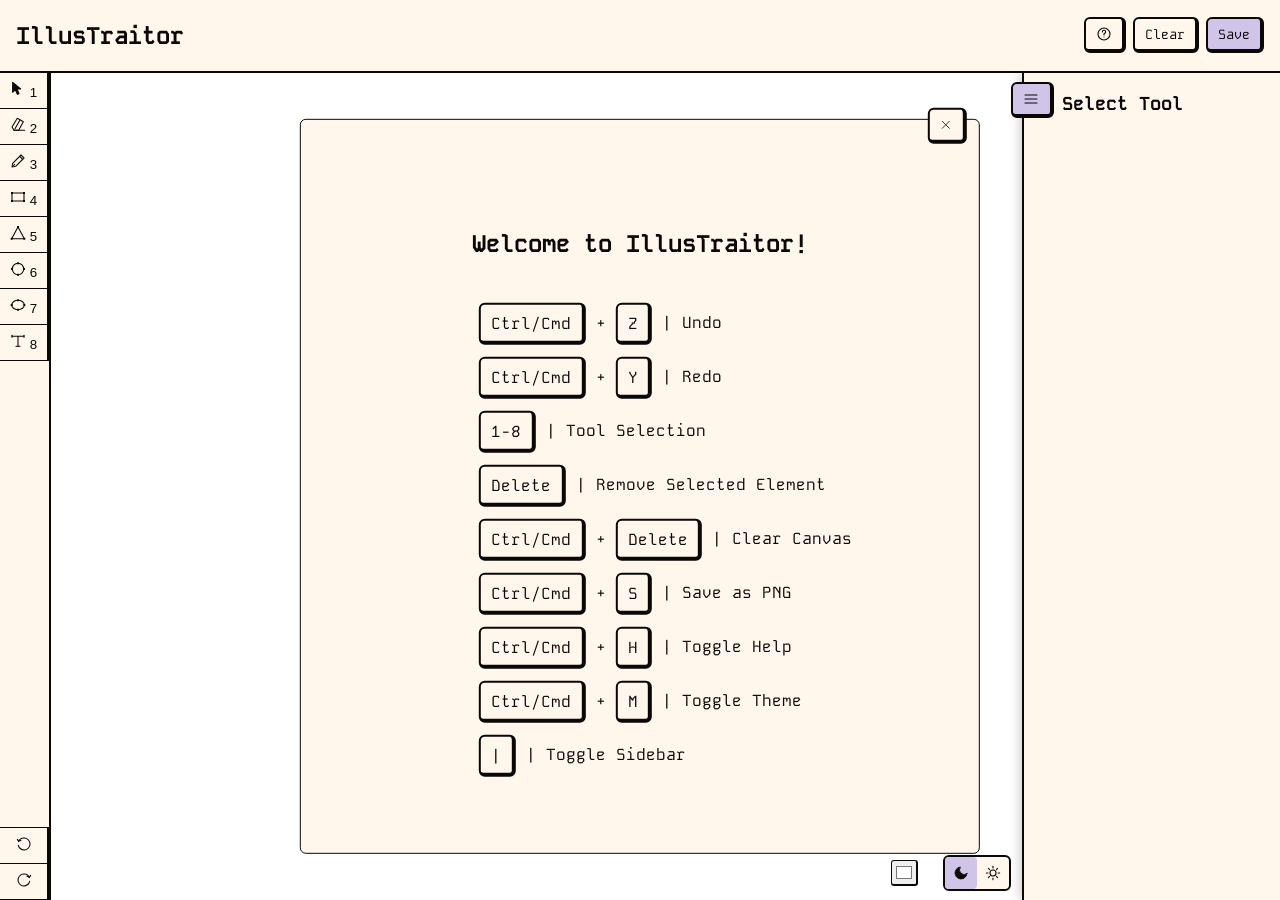
==== commit 5dbd1026: "[keybinds] add keybinds for toggle theme and toggle sidebar" ====
--- a/index.html
+++ b/index.html
@@ -20,12 +20,38 @@
     <link rel="stylesheet" href="components/header/header.css" />
     <link rel="stylesheet" href="components/toolbar/toolbar.css" />
     <link rel="stylesheet" href="components/sidebar/sidebar.css" />
+    <link rel="stylesheet" href="components/dialog/dialog.css" />
   </head>
   <body>
     <!-- Header -->
     <header>
       <h2>IllusTraitor</h2>
       <div class="actions">
+        <button class="btn" id="help-btn">
+          <svg
+            xmlns="http://www.w3.org/2000/svg"
+            viewBox="0 0 24 24"
+            fill="none"
+            height="16"
+            width="16"
+            stroke="currentColor"
+            stroke-width="1.6"
+            stroke-linecap="round"
+            stroke-linejoin="round"
+          >
+            <circle cx="12" cy="12" r="9" />
+            <path
+              d="M9.5 9C9.5 7.5 10.5 6.5 12 6.5C13.5 6.5 14.5 7.5 14.5 9C14.5 10.5 13 11 12 12V13.5"
+            />
+            <circle
+              cx="12"
+              cy="16.5"
+              r="0.75"
+              fill="currentColor"
+              stroke="none"
+            />
+          </svg>
+        </button>
         <button class="btn" id="clear-btn">Clear</button>
         <button class="btn btn-filled" id="save-btn">Save</button>
       </div>
@@ -55,6 +81,7 @@
             />
             <path d="M4 2L4 17L8 13L11 20L13.5 19L10.5 12L16 12Z" />
           </svg>
+          <span class="hint">1</span>
         </button>
 
         <!-- Eraser Tool -->
@@ -74,6 +101,7 @@
             <line x1="7.5" y1="17.5" x2="15" y2="4.5" />
             <line x1="6" y1="20" x2="22" y2="20" />
           </svg>
+          <span class="hint">2</span>
         </button>
 
         <!-- Pencil Tool -->
@@ -93,6 +121,7 @@
             <line x1="14.5" y1="5" x2="19" y2="9.5" />
             <line x1="5.5" y1="18.5" x2="7" y2="17" />
           </svg>
+          <span class="hint">3</span>
         </button>
 
         <!-- Rectangle Tool -->
@@ -146,6 +175,7 @@
               stroke="none"
             />
           </svg>
+          <span class="hint">4</span>
         </button>
 
         <!-- Triangle Tool -->
@@ -190,6 +220,7 @@
               stroke="none"
             />
           </svg>
+          <span class="hint">5</span>
         </button>
 
         <!-- Circle Tool -->
@@ -243,6 +274,7 @@
               stroke="none"
             />
           </svg>
+          <span class="hint">6</span>
         </button>
 
         <!-- Ellipse Tool -->
@@ -296,6 +328,7 @@
               stroke="none"
             />
           </svg>
+          <span class="hint">7</span>
         </button>
 
         <!-- Text Tool -->
@@ -317,6 +350,7 @@
             <line x1="12" y1="5" x2="12" y2="20" />
             <line x1="9" y1="20" x2="15" y2="20" />
           </svg>
+          <span class="hint">8</span>
         </button>
         <div class="spacer"></div>
 
@@ -438,9 +472,81 @@
           </div>
         </div>
       </div>
+
+      <div id="help-dialog" class="active">
+        <button class="btn" id="close-btn">
+          <svg
+            xmlns="http://www.w3.org/2000/svg"
+            width="16"
+            height="16"
+            viewBox="0 0 24 24"
+            fill="none"
+            stroke="currentColor"
+            stroke-width="1.6"
+            stroke-linecap="round"
+            stroke-linejoin="round"
+          >
+            <line x1="5" y1="5" x2="19" y2="19" />
+            <line x1="19" y1="5" x2="5" y2="19" />
+          </svg>
+        </button>
+
+        <h2>Welcome to IllusTraitor!</h2>
+        <div class="keybinds-container">
+          <div class="keybind">
+            <div class="btn">Ctrl/Cmd</div>
+            <span>+</span>
+            <div class="btn">Z</div>
+            <span>| Undo</span>
+          </div>
+          <div class="keybind">
+            <div class="btn">Ctrl/Cmd</div>
+            <span>+</span>
+            <div class="btn">Y</div>
+            <span>| Redo</span>
+          </div>
+          <div class="keybind">
+            <div class="btn">1-8</div>
+            <span>| Tool Selection</span>
+          </div>
+          <div class="keybind">
+            <div class="btn">Delete</div>
+            <span>| Remove Selected Element</span>
+          </div>
+          <div class="keybind">
+            <div class="btn">Ctrl/Cmd</div>
+            <span>+</span>
+            <div class="btn">Delete</div>
+            <span>| Clear Canvas</span>
+          </div>
+          <div class="keybind">
+            <div class="btn">Ctrl/Cmd</div>
+            <span>+</span>
+            <div class="btn">S</div>
+            <span>| Save as PNG</span>
+          </div>
+          <div class="keybind">
+            <div class="btn">Ctrl/Cmd</div>
+            <span>+</span>
+            <div class="btn">H</div>
+            <span>| Toggle Help</span>
+          </div>
+          <div class="keybind">
+            <div class="btn">Ctrl/Cmd</div>
+            <span>+</span>
+            <div class="btn">M</div>
+            <span>| Toggle Theme</span>
+          </div>
+          <div class="keybind">
+            <div class="btn">|</div>
+            <span>| Toggle Sidebar</span>
+          </div>
+        </div>
+      </div>
     </div>
 
     <script src="components/sidebar/sidebar.js"></script>
+    <script src="components/dialog/dialog.js"></script>
     <script type="module" src="js/main.js"></script>
   </body>
 </html>
--- a/components/dialog/dialog.css
+++ b/components/dialog/dialog.css
@@ -0,0 +1,67 @@
+#help-dialog {
+  /* Positioning for overlay */
+  position: absolute;
+  top: 50%;
+  left: 50%;
+  transform: translate(-50%, -50%);
+  z-index: 10;
+
+  /* Sizing */
+  height: 70vh;
+  width: 45vw;
+
+  /* Layout */
+  display: flex;
+  flex-direction: column;
+  align-items: center;
+  padding: 4vw;
+
+  /* Appearance */
+  background-color: var(--background);
+  border: 1px solid var(--outline);
+  border-radius: 6px;
+
+  /* Hiding the dialog box */
+  opacity: 0;
+  pointer-events: none;
+
+  /* Animation */
+  transition: all 0.2s ease;
+}
+
+.keybinds-container {
+  display: flex;
+  flex: 1;
+  justify-content: center;
+  flex-direction: column;
+  gap: 12px;
+  margin-left: 4vw;
+}
+
+#help-dialog.active {
+  opacity: 1;
+  pointer-events: auto;
+}
+
+#help-dialog #close-btn {
+  position: relative;
+  top: -5vw;
+  left: 24vw;
+  width: 3vw;
+}
+
+@media only screen and (max-width: 600px) {
+  #help-dialog #close-btn {
+    width: 8vw;
+    padding: 0.5vh 0;
+  }
+
+  #help-dialog {
+    font-size: 0.8rem;
+    width: 80vw;
+  }
+
+  .keybinds-container {
+    overflow-y: auto;
+  }
+}
